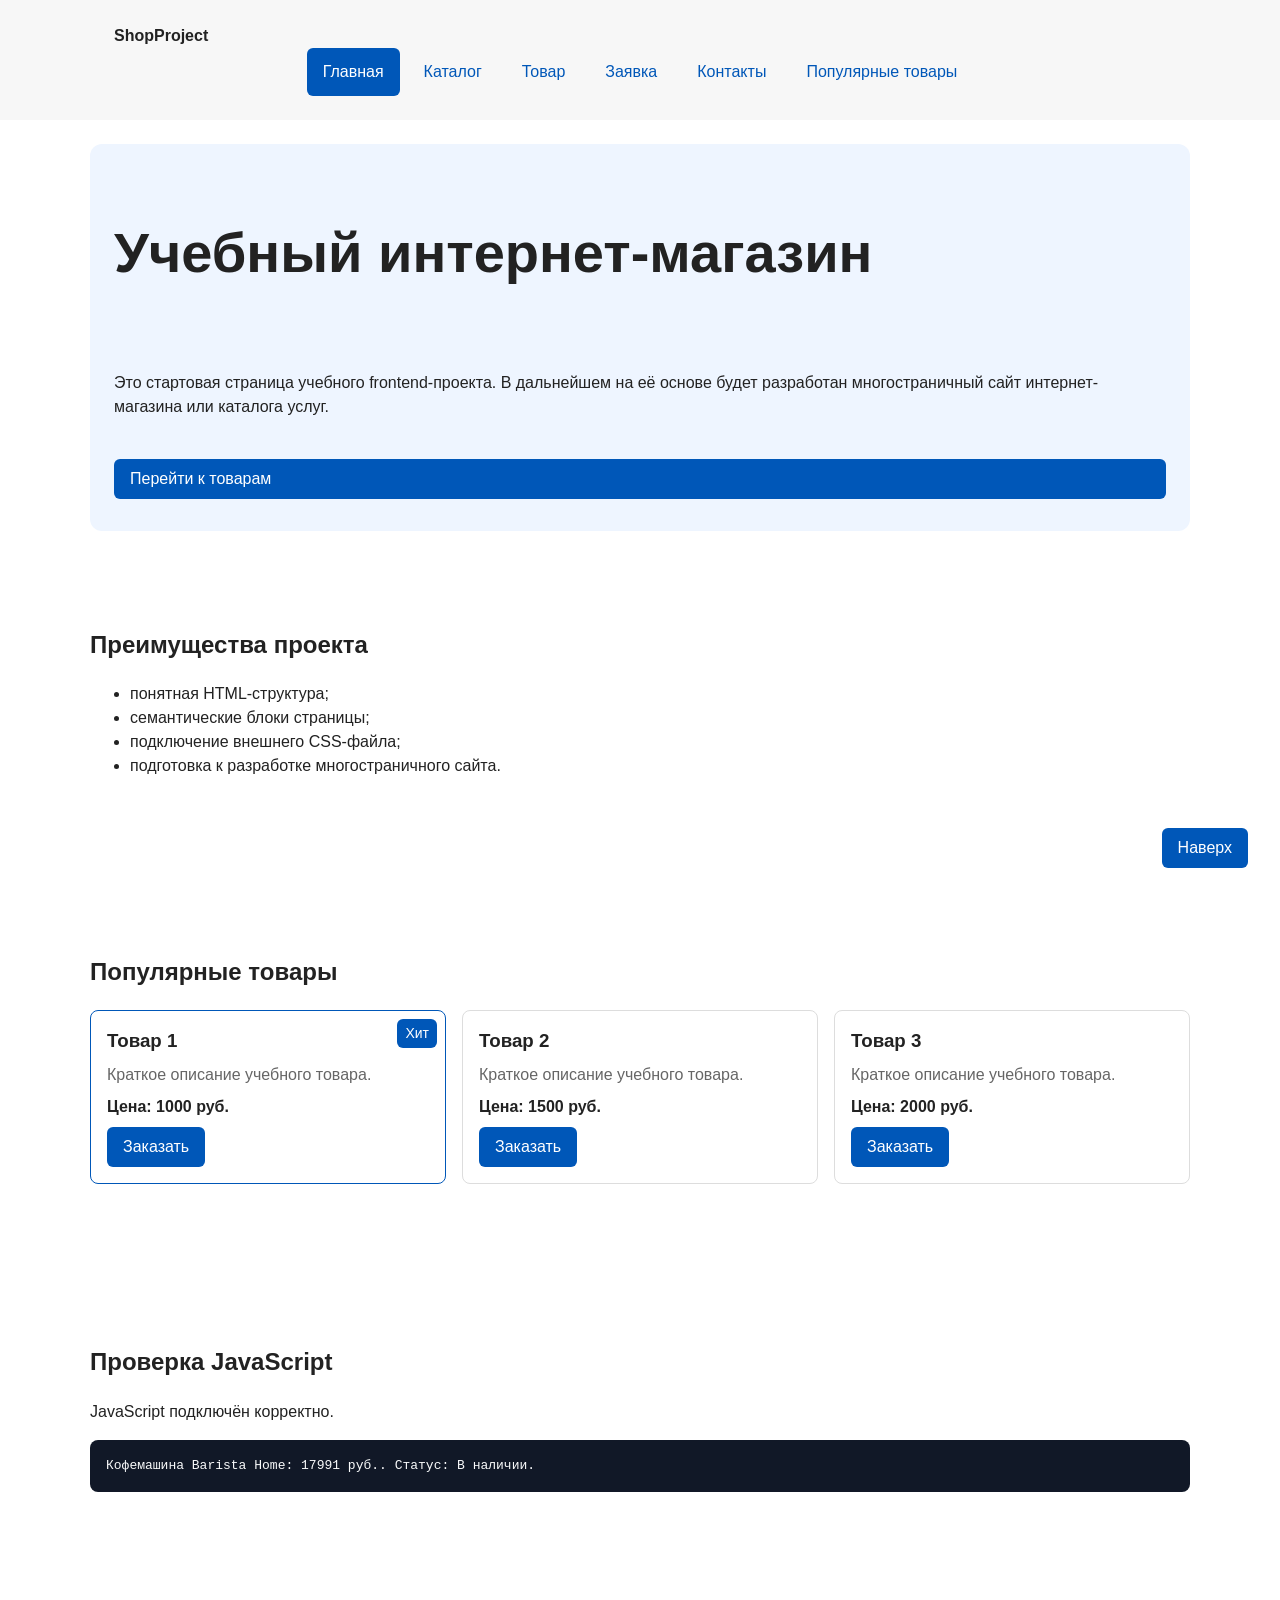
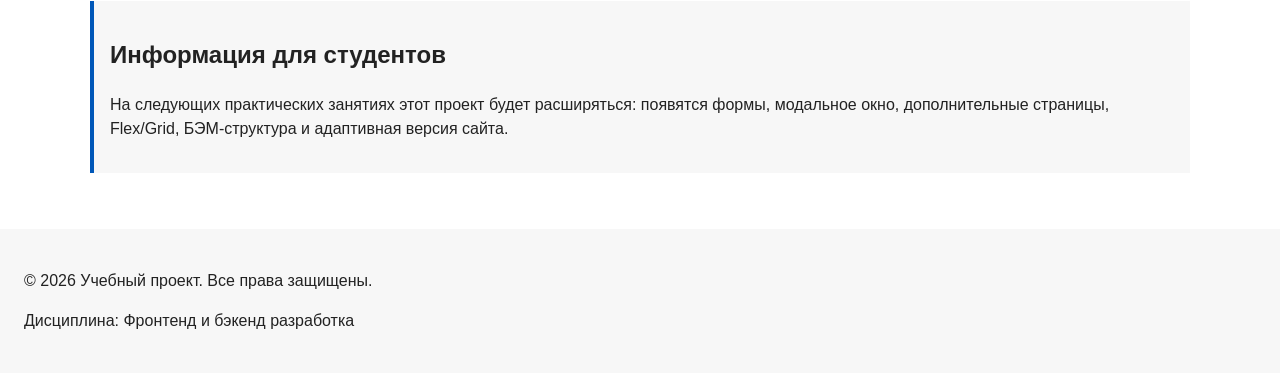
==== index.html @ e99332fe "feat: add JavaScript basics to shop project" ====
<!DOCTYPE html>
<html lang="ru">
<head>
  <meta charset="UTF-8">
  <meta name="viewport" content="width=device-width, initial-scale=1.0">
  <meta name="description" content="Главная страница учебного интернет-магазина.">
  <title>Учебный интернет-магазин</title>
  <link rel="stylesheet" href="css/style.css">
  <link rel="stylesheet" href="css/responsive.css">
  <script src="js/data.js" defer></script>
  <script src="js/main.js" defer></script>
  <script src="js/modal.js" defer></script>
</head>
<body>
  <a class="skip-link" href="#main">Перейти к основному содержимому</a>

  <header class="site-header">
    <div class="site-header__inner">
      <a class="site-header__logo" href="index.html">ShopProject</a>
      <nav class="site-nav" aria-label="Основная навигация">
        <ul class="site-nav__list">
          <li class="site-nav__item">
            <a class="site-nav__link site-nav__link--active" href="index.html" aria-current="page">
              Главная
            </a>
          </li>
          <li class="site-nav__item">
            <a class="site-nav__link" href="catalog.html">Каталог</a>
          </li>
          <li class="site-nav__item">
            <a class="site-nav__link" href="product.html">Товар</a>
          </li>
          <li class="site-nav__item">
            <a class="site-nav__link" href="order.html">Заявка</a>
          </li>
          <li class="site-nav__item">
            <a class="site-nav__link" href="contacts.html">Контакты</a>
          </li>
          <li class="site-nav__item">
            <a class="site-nav__link" href="index.html#popular">
              Популярные товары
            </a>
          </li>
        </ul>
      </nav>
    </div>
  </header>

  <main id="main">
    <section class="hero">
      <h1>Учебный интернет-магазин</h1>
      <p>
        Это стартовая страница учебного frontend-проекта.
        В дальнейшем на её основе будет разработан многостраничный сайт
        интернет-магазина или каталога услуг.
      </p>
      <a class="button button--primary" href="#popular">Перейти к товарам</a>
    </section>

    <section class="section" id="advantages">
      <h2>Преимущества проекта</h2>
      <ul class="advantages-list">
        <li>понятная HTML-структура;</li>
        <li>семантические блоки страницы;</li>
        <li>подключение внешнего CSS-файла;</li>
        <li>подготовка к разработке многостраничного сайта.</li>
      </ul>
    </section>

    <section class="section" id="popular">
      <h2>Популярные товары</h2>
      <div class="products-grid">
        <article class="product-card product-card--featured">
          <span class="product-card__badge">Хит</span>
          <h3 class="product-card__title">Товар 1</h3>
          <p class="product-card__description">Краткое описание учебного товара.</p>
          <p class="product-card__price">Цена: 1000 руб.</p>
          <button
            class="button button--primary product-card__button"
            type="button"
            data-product="Товар 1"
          >
            Заказать
          </button>
        </article>
        <article class="product-card">
          <h3 class="product-card__title">Товар 2</h3>
          <p class="product-card__description">Краткое описание учебного товара.</p>
          <p class="product-card__price">Цена: 1500 руб.</p>
          <button
            class="button button--primary product-card__button"
            type="button"
            data-product="Товар 2"
          >
            Заказать
          </button>
        </article>
        <article class="product-card">
          <h3 class="product-card__title">Товар 3</h3>
          <p class="product-card__description">Краткое описание учебного товара.</p>
          <p class="product-card__price">Цена: 2000 руб.</p>
          <button
            class="button button--primary product-card__button"
            type="button"
            data-product="Товар 3"
          >
            Заказать
          </button>
        </article>
      </div>
    </section>

    <section class="section js-check" aria-labelledby="js-check-title">
      <h2 id="js-check-title">Проверка JavaScript</h2>
      <p class="js-message">JavaScript пока не выполнился.</p>
      <pre class="product-output"></pre>
    </section>

    <aside class="aside-info">
      <h2>Информация для студентов</h2>
      <p>
        На следующих практических занятиях этот проект будет расширяться:
        появятся формы, модальное окно, дополнительные страницы, Flex/Grid,
        БЭМ-структура и адаптивная версия сайта.
      </p>
    </aside>
  </main>

  <footer class="site-footer" id="contacts">
    <p>&copy; 2026 Учебный проект. Все права защищены.</p>
    <p>Дисциплина: Фронтенд и бэкенд разработка</p>
  </footer>

  <dialog class="order-dialog" id="order-dialog" aria-labelledby="order-dialog-title">
    <h2 class="order-dialog__title" id="order-dialog-title">Оформление заявки</h2>
    <form class="order-form" id="order-form" action="#" method="post" novalidate>
      <input id="selected-product" name="selected-product" type="hidden">

      <div class="order-form__field">
        <label class="order-form__label" for="order-name">Имя</label>
        <input
          class="order-form__input"
          id="order-name"
          name="name"
          type="text"
          placeholder="Введите ваше имя"
          minlength="2"
          autocomplete="given-name"
          required
        >
      </div>

      <div class="order-form__field">
        <label class="order-form__label" for="order-email">E-mail</label>
        <input
          class="order-form__input"
          id="order-email"
          name="email"
          type="email"
          placeholder="example@mail.ru"
          autocomplete="email"
          required
        >
      </div>

      <div class="order-form__field">
        <label class="order-form__label" for="order-phone">Телефон</label>
        <input
          class="order-form__input"
          id="order-phone"
          name="phone"
          type="tel"
          inputmode="tel"
          placeholder="+7 (900) 000-00-00"
          pattern="^\+7 \(\d{3}\) \d{3}-\d{2}-\d{2}$"
          required
        >
        <small>Формат: +7 (900) 000-00-00</small>
      </div>

      <div class="order-form__field">
        <label class="order-form__label" for="order-date">Дата связи</label>
        <input
          class="order-form__input"
          id="order-date"
          name="date"
          type="date"
        >
      </div>

      <div class="order-form__field">
        <label class="order-form__label" for="order-topic">Тема заявки</label>
        <select class="order-form__select" id="order-topic" name="topic" required>
          <option value="">Выберите тему</option>
          <option value="product">Заказ товара</option>
          <option value="consultation">Консультация</option>
          <option value="delivery">Доставка</option>
        </select>
      </div>

      <div class="order-form__field order-form__field--wide">
        <label class="order-form__label" for="order-comment">Комментарий</label>
        <textarea
          class="order-form__textarea"
          id="order-comment"
          name="comment"
          rows="4"
          placeholder="Укажите дополнительную информацию"
        ></textarea>
      </div>

      <div class="order-form__field order-form__field--wide">
        <label>
          <input
            class="order-form__input"
            id="order-agreement"
            name="agreement"
            type="checkbox"
            required
          >
          Я согласен на обработку данных
        </label>
      </div>

      <div class="order-form__actions">
        <button class="button button--secondary" type="button" id="close-order-dialog">
          Закрыть
        </button>
        <button class="button button--primary" type="submit">
          Отправить заявку
        </button>
      </div>
    </form>
  </dialog>

  <p class="success-message" id="success-message" hidden>
    Форма успешно отправлена!
  </p>

  <a class="scroll-top" href="#">Наверх</a>
</body>
</html>
---- css/style.css ----
html {
  scroll-behavior: smooth;
}


/* ===============================
   1. Переменные проекта
   =============================== */

:root {
  /* Основные цвета проекта */
  --color-bg: #ffffff;
  --color-text: #222222;
  --color-muted: #666666;
  --color-primary: #0057b8;
  --color-primary-dark: #003f86;
  --color-border: #dddddd;
  --color-surface: #f7f7f7;
  --color-surface-accent: #eef5ff;
  --color-danger: #b00020;
  --color-success: #168a2f;
  --color-success-bg: #eefaf0;
  --color-white: #ffffff;

  /* Отступы */
  --space-xs: 4px;
  --space-sm: 8px;
  --space-md: 16px;
  --space-lg: 24px;
  --space-xl: 32px;

  /* Скругления */
  --radius-sm: 6px;
  --radius-md: 8px;
  --radius-lg: 12px;

  /* Размеры */
  --container-width: 1100px;
}


/* ===============================
   2. Базовые стили
   =============================== */

* {
  box-sizing: border-box;
}

body {
  margin: 0;
  font-family: Arial, sans-serif;
  line-height: 1.5;
  color: var(--color-text);
  background-color: var(--color-bg);
}

main {
  padding: var(--space-lg);
}

.site-footer {
  padding: var(--space-lg);
  background-color: var(--color-surface);
}


/* ===============================
   3. Общие элементы интерфейса
   =============================== */

a {
  color: var(--color-primary);
}

a:hover {
  color: var(--color-primary-dark);
}

a:focus-visible {
  outline: 2px solid var(--color-primary);
  outline-offset: 3px;
}

:target {
  outline: 2px dashed var(--color-primary);
  outline-offset: 4px;
}


/* ===============================
   4. Шапка и навигация (этап 4)
   =============================== */

.site-header {
  background-color: var(--color-surface);
}

.site-header__inner {
  max-width: var(--container-width);
  margin: 0 auto;
  padding: var(--space-lg);
}

.site-header__logo {
  font-weight: 700;
  color: var(--color-text);
  text-decoration: none;
}

.site-nav__list {
  display: flex;
  flex-wrap: wrap;
  justify-content: center;
  align-items: center;
  gap: var(--space-md);
  padding: 0;
  margin: var(--space-md) 0 0;
  list-style: none;
}

.site-nav__link {
  display: inline-block;
  padding: var(--space-sm) var(--space-md);
  color: var(--color-primary);
  text-decoration: none;
  border-radius: var(--radius-sm);
}

.site-nav__link:hover {
  color: var(--color-white);
  background-color: var(--color-primary);
}

.site-nav__link:focus-visible {
  outline: 2px solid var(--color-primary);
  outline-offset: 3px;
}

.site-nav__link--active {
  color: var(--color-white);
  background-color: var(--color-primary);
}


/* ===============================
   5. Компоненты страницы
   =============================== */

.hero {
  max-width: var(--container-width);
  margin: 0 auto var(--space-xl);
  padding: var(--space-xl) var(--space-lg);
  background-color: var(--color-surface-accent);
  border-radius: var(--radius-lg);
}

.section {
  max-width: var(--container-width);
  margin: 0 auto var(--space-xl);
}

.section h2 {
  margin-top: 0;
}

.aside-info {
  max-width: var(--container-width);
  margin: 0 auto var(--space-xl);
  padding: var(--space-md);
  border-left: 4px solid var(--color-primary);
  background-color: var(--color-surface);
}


/* ===============================
   6. Карточка товара (этап 6)
   =============================== */

.product-card {
  position: relative;
  display: flex;
  flex-direction: column;
  gap: var(--space-sm);
  padding: var(--space-md);
  border: 1px solid var(--color-border);
  border-radius: var(--radius-md);
  background-color: var(--color-bg);
}

.product-card:hover {
  border-color: var(--color-primary);
}

.product-card--featured {
  border-color: var(--color-primary);
}

.product-card--discount {
  border-color: var(--color-danger);
}

.product-card__title {
  margin: 0;
  color: var(--color-text);
}

.product-card__description {
  margin: 0;
  color: var(--color-muted);
}

.product-card__price {
  margin: 0;
  font-weight: 700;
}

.product-card--discount .product-card__price {
  color: var(--color-danger);
}

.product-card__button {
  margin-top: auto;
  align-self: flex-start;
}

.product-card__badge {
  position: absolute;
  top: var(--space-sm);
  right: var(--space-sm);
  padding: 4px 8px;
  font-size: 14px;
  color: var(--color-white);
  background-color: var(--color-primary);
  border-radius: var(--radius-sm);
}

.product-card--discount .product-card__badge {
  background-color: var(--color-danger);
}


/* ===============================
   7. Сетка товаров (этап 7)
   =============================== */

.products-grid {
  display: grid;
  grid-template-columns: repeat(3, 1fr);
  gap: var(--space-lg);
}


/* ===============================
   8. Хлебные крошки (этап 8)
   =============================== */

.breadcrumbs {
  max-width: var(--container-width);
  margin: 0 auto var(--space-md);
  font-size: 14px;
  color: var(--color-muted);
}

.breadcrumbs__link {
  color: var(--color-primary);
}

.breadcrumbs__current::before {
  content: " / ";
  color: var(--color-muted);
}


/* ===============================
   9. Каталог
   =============================== */

.catalog-layout {
  max-width: var(--container-width);
  margin: 0 auto var(--space-xl);
  display: grid;
  grid-template-columns: 260px 1fr;
  grid-template-areas: "filters products";
  gap: var(--space-lg);
}

.catalog-filters {
  grid-area: filters;
  position: sticky;
  top: var(--space-md);
  align-self: start;
  padding: var(--space-md);
  border: 1px solid var(--color-border);
  border-radius: var(--radius-md);
  background-color: var(--color-surface);
}

.catalog-products {
  grid-area: products;
}

.filters-form {
  display: grid;
  gap: var(--space-md);
}

.filters-form fieldset {
  margin: 0;
  padding: var(--space-md);
  border: 1px solid var(--color-border);
  border-radius: var(--radius-sm);
}

.filters-form legend {
  font-weight: 700;
}

.filters-form label {
  display: block;
  margin-bottom: var(--space-sm);
}

.filters-form input[type="number"] {
  width: 100%;
  padding: 8px 10px;
  border: 1px solid var(--color-border);
  border-radius: var(--radius-sm);
  font: inherit;
}


/* ===============================
   9.1. Страница товара
   =============================== */

.product {
  max-width: var(--container-width);
  margin: 0 auto var(--space-xl);
  display: grid;
  grid-template-columns: 1fr 1fr;
  gap: var(--space-lg);
  align-items: start;
}

.product__image {
  display: block;
  width: 100%;
  height: auto;
  border-radius: var(--radius-md);
}

.product__title {
  margin-top: 0;
}

.product__description {
  color: var(--color-muted);
}

.product__price {
  font-size: 20px;
  font-weight: 700;
}

.product-table {
  width: 100%;
  border-collapse: collapse;
}

.product-table caption {
  margin-bottom: var(--space-sm);
  font-weight: 700;
  text-align: left;
}

.product-table th,
.product-table td {
  padding: var(--space-sm) var(--space-md);
  border: 1px solid var(--color-border);
  text-align: left;
}

.product-table th {
  background-color: var(--color-surface);
}


/* ===============================
   10. Форма заявки (этап 10)
   =============================== */

.order-form__field {
  margin-bottom: var(--space-md);
}

.order-form__label {
  display: block;
  margin-bottom: var(--space-xs);
}

.order-form__input,
.order-form__select,
.order-form__textarea {
  width: 100%;
  padding: 10px 12px;
  border: 1px solid var(--color-border);
  border-radius: var(--radius-sm);
  font: inherit;
}

.order-form__input:hover,
.order-form__select:hover,
.order-form__textarea:hover {
  border-color: var(--color-primary);
}

.order-form__input:focus-visible,
.order-form__select:focus-visible,
.order-form__textarea:focus-visible {
  outline: 2px solid var(--color-primary);
  outline-offset: 3px;
}

.order-form__actions {
  display: flex;
  gap: var(--space-md);
  margin-top: var(--space-lg);
}

.order-form__input[type="checkbox"] {
  width: auto;
}

.order-form__field small {
  display: block;
  margin-top: var(--space-xs);
  color: var(--color-muted);
}

[aria-invalid="true"] {
  border-color: var(--color-danger);
}


/* ===============================
   11. Модальное окно (этап 11)
   =============================== */

.order-dialog {
  width: min(100% - 32px, 560px);
  padding: var(--space-lg);
  border: none;
  border-radius: var(--radius-lg);
}

.order-dialog::backdrop {
  background-color: rgba(0, 0, 0, 0.5);
}

.order-dialog__title {
  margin-top: 0;
}


/* ===============================
   12. Кнопки (этап 12)
   =============================== */

.button {
  display: inline-block;
  padding: var(--space-sm) var(--space-md);
  border: none;
  border-radius: var(--radius-sm);
  font: inherit;
  text-decoration: none;
  cursor: pointer;
}

.button--primary {
  color: var(--color-white);
  background-color: var(--color-primary);
}

.button--primary:hover {
  background-color: var(--color-primary-dark);
}

.button--secondary {
  color: var(--color-primary);
  background-color: transparent;
  border: 1px solid var(--color-primary);
}

.button--secondary:hover {
  color: var(--color-white);
  background-color: var(--color-primary);
}

.button:focus-visible {
  outline: 2px solid var(--color-primary);
  outline-offset: 3px;
}

.button:disabled,
.button--disabled {
  opacity: 0.6;
  cursor: not-allowed;
}


/* ===============================
   13. Сообщение об отправке
   =============================== */

.success-message {
  max-width: var(--container-width);
  margin: var(--space-lg) auto;
  padding: var(--space-md);
  border-left: 4px solid var(--color-success);
  background-color: var(--color-success-bg);
}


/* ===============================
   14. Кнопка «Наверх»
   =============================== */

.scroll-top {
  position: fixed;
  right: var(--space-lg);
  bottom: var(--space-lg);
  z-index: 10;
  padding: var(--space-sm) var(--space-md);
  color: var(--color-white);
  background-color: var(--color-primary);
  border-radius: var(--radius-sm);
  text-decoration: none;
}

.scroll-top:hover {
  color: var(--color-white);
  background-color: var(--color-primary-dark);
}

.scroll-top:focus-visible {
  outline: 2px solid var(--color-primary);
  outline-offset: 3px;
}


/* ===============================
   15. Доступность
   =============================== */

.skip-link {
  position: absolute;
  left: 16px;
  top: -100px;
  z-index: 1000;
  padding: 8px 12px;
  color: #ffffff;
  background-color: #111111;
  border-radius: 6px;
  text-decoration: none;
}

.skip-link:focus,
.skip-link:focus-visible {
  top: 16px;
}

:focus-visible {
  outline: 3px solid var(--color-primary, #0057b8);
  outline-offset: 3px;
}

.site-nav__link:focus-visible,
.button:focus-visible,
.order-form__input:focus-visible,
.order-form__textarea:focus-visible,
.order-form__select:focus-visible {
  outline: 3px solid var(--color-primary, #0057b8);
  outline-offset: 3px;
}


/* ===============================
   16. Проверка JavaScript
   =============================== */

.product-output {
  padding: 16px;
  overflow-x: auto;
  color: #f9fafb;
  background-color: #111827;
  border-radius: 8px;
}
---- css/responsive.css ----
/*
  Адаптивные стили для контрольной работы №3.
  Подход: Mobile First.
  Базовые стили рассчитаны на мобильный экран.
  Расширения добавляются через min-width медиазапросы.
*/

*,
*::before,
*::after {
  box-sizing: border-box;
}

html {
  scroll-behavior: smooth;
}

img,
video {
  max-width: 100%;
  height: auto;
}

body {
  overflow-x: hidden;
}


/* ===============================
   Контейнеры и секции
   =============================== */

.section {
  width: min(100% - 32px, 1200px);
  margin-inline: auto;
  padding-block: clamp(24px, 5vw, 64px);
}


/* ===============================
   Навигация
   =============================== */

.site-nav__list {
  display: flex;
  flex-direction: column;
  gap: var(--space-sm, 8px);
  padding: 0;
  margin: 0;
  list-style: none;
}

.site-nav__link {
  display: block;
  padding: 12px 16px;
}

@media (min-width: 768px) {
  .site-nav__list {
    flex-direction: row;
    flex-wrap: wrap;
    align-items: center;
  }
}


/* ===============================
   Sticky-шапка
   =============================== */

.site-header {
  position: static;
}

@media (min-width: 768px) {
  .site-header {
    position: sticky;
    top: 0;
    z-index: 100;
  }
}


/* ===============================
   Hero-блок
   =============================== */

.hero {
  display: grid;
  gap: var(--space-lg, 24px);
  align-items: center;
}

.hero h1 {
  font-size: clamp(28px, 7vw, 56px);
  line-height: 1.1;
}


/* ===============================
   Сетка карточек
   =============================== */

.products-grid {
  display: grid;
  grid-template-columns: 1fr;
  gap: var(--space-md, 16px);
}

.product-card {
  min-width: 0;
}

.product-card__title,
.product-card__description {
  overflow-wrap: anywhere;
}

@media (min-width: 640px) {
  .products-grid {
    grid-template-columns: repeat(2, minmax(0, 1fr));
  }
}

@media (min-width: 1024px) {
  .products-grid {
    grid-template-columns: repeat(3, minmax(0, 1fr));
  }
}


/* ===============================
   Страница каталога
   =============================== */

.catalog-layout {
  display: grid;
  grid-template-columns: 1fr;
  grid-template-areas:
    "filters"
    "products";
  gap: var(--space-lg, 24px);
}

.catalog-filters {
  position: static;
  order: -1;
}

@media (min-width: 1024px) {
  .catalog-layout {
    grid-template-columns: 280px minmax(0, 1fr);
    grid-template-areas: "filters products";
    align-items: start;
  }

  .catalog-filters {
    position: sticky;
    top: 88px;
    order: initial;
  }
}


/* ===============================
   Страница товара и изображения
   =============================== */

.product {
  grid-template-columns: 1fr;
}

@media (min-width: 768px) {
  .product {
    grid-template-columns: repeat(2, minmax(0, 1fr));
  }
}

.product__image {
  display: block;
  width: 100%;
  aspect-ratio: 3 / 2;
  object-fit: cover;
  border-radius: var(--radius-md, 8px);
}


/* ===============================
   Форма заявки
   =============================== */

.order-form {
  display: grid;
  gap: var(--space-md, 16px);
}

.order-form__field {
  display: grid;
  gap: var(--space-xs, 8px);
  margin-bottom: 0;
}

.order-form__input,
.order-form__textarea,
.order-form__select {
  width: 100%;
  min-height: 44px;
  padding: 10px 12px;
  font: inherit;
}

.order-form__input[type="checkbox"] {
  width: auto;
  min-height: auto;
}

.order-form__textarea {
  min-height: 120px;
  resize: vertical;
}

.order-form__actions {
  flex-wrap: wrap;
}

@media (min-width: 768px) {
  .order-form {
    grid-template-columns: repeat(2, minmax(0, 1fr));
  }

  .order-form__field--wide,
  .order-form__actions {
    grid-column: 1 / -1;
  }
}


/* ===============================
   Таблица характеристик
   =============================== */

.table-wrapper {
  width: 100%;
  overflow-x: auto;
  -webkit-overflow-scrolling: touch;
}

.product-table {
  width: 100%;
  min-width: 640px;
  border-collapse: collapse;
}

.product-table th,
.product-table td {
  padding: 12px;
  border: 1px solid var(--color-border, #ddd);
  text-align: left;
}


/* ===============================
   Модальное окно
   =============================== */

.order-dialog {
  width: min(100% - 32px, 560px);
  max-height: calc(100vh - 32px);
  overflow: auto;
}

.order-dialog::backdrop {
  background: rgb(0 0 0 / 0.5);
}


/* ===============================
   Кнопка «Наверх»
   =============================== */

.scroll-top {
  position: fixed;
  right: 16px;
  bottom: 16px;
  z-index: 90;
}

@media (min-width: 768px) {
  .scroll-top {
    right: 32px;
    bottom: 32px;
  }
}
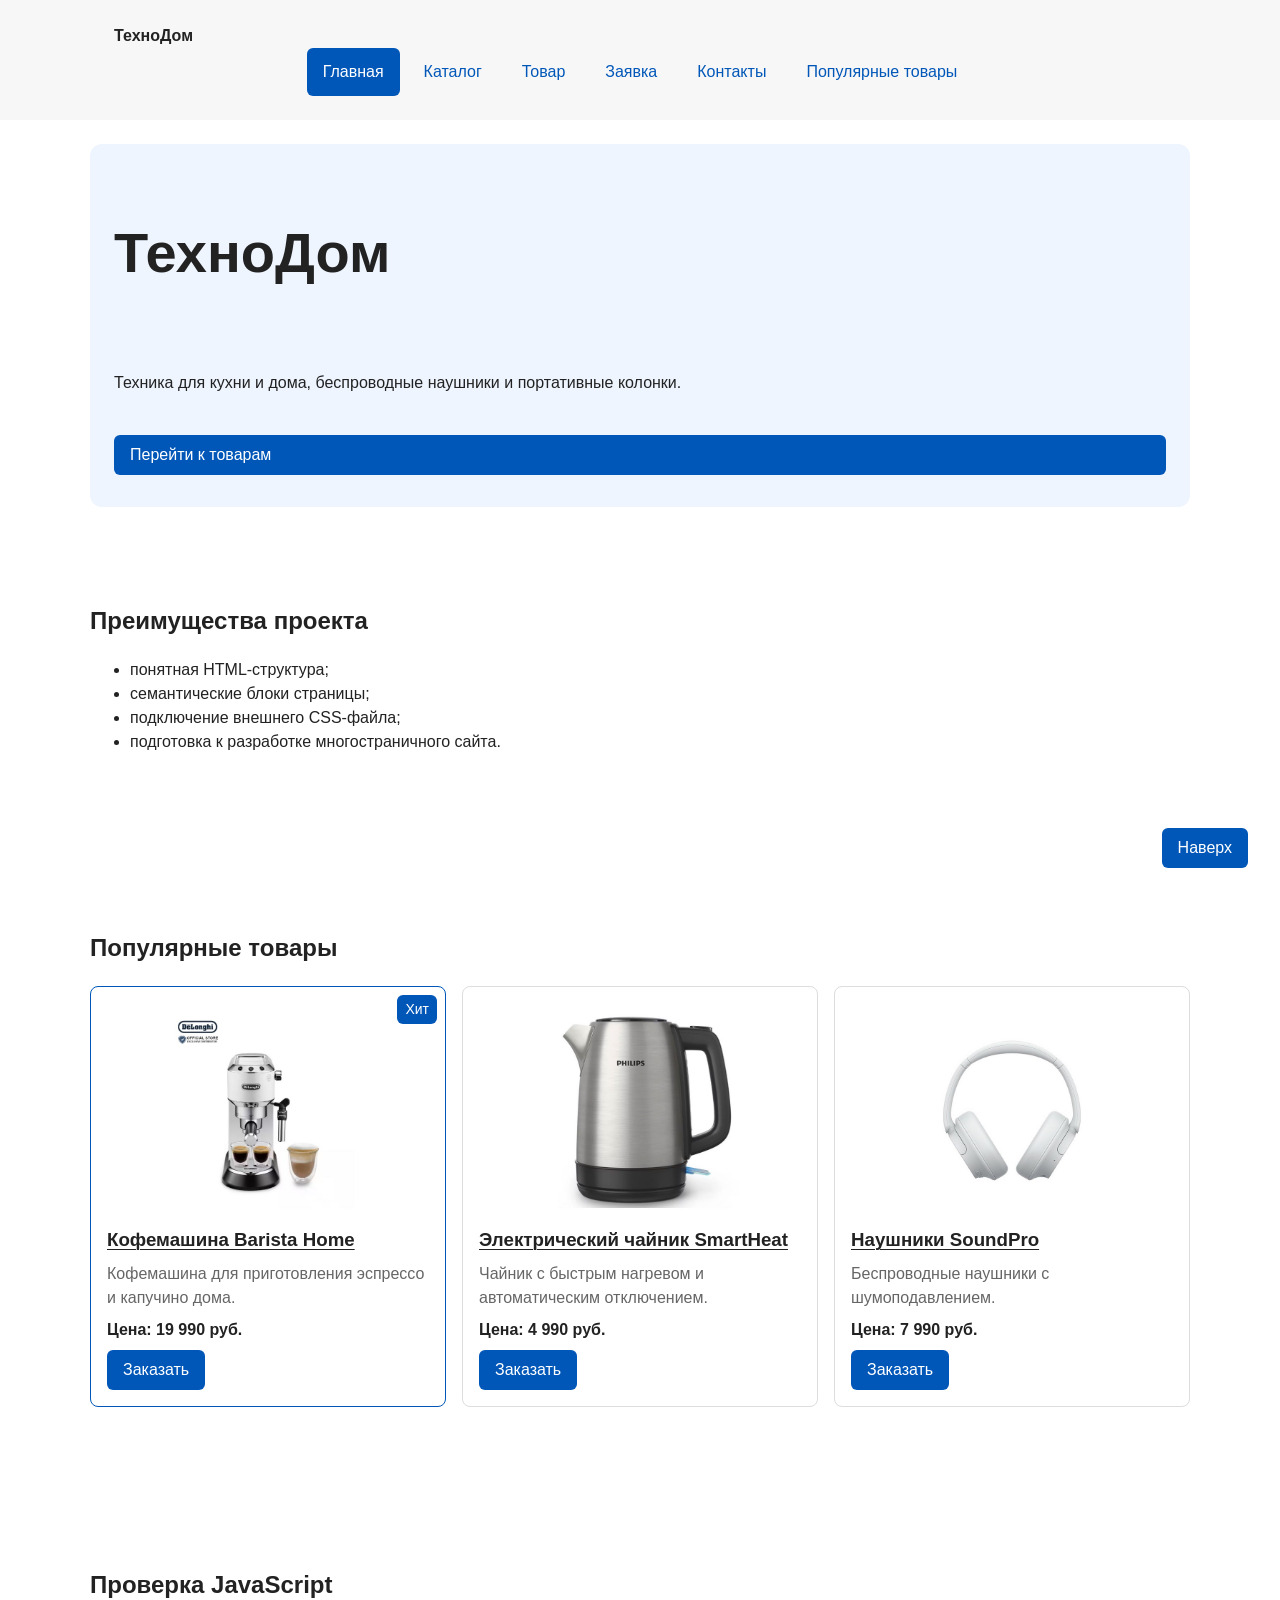
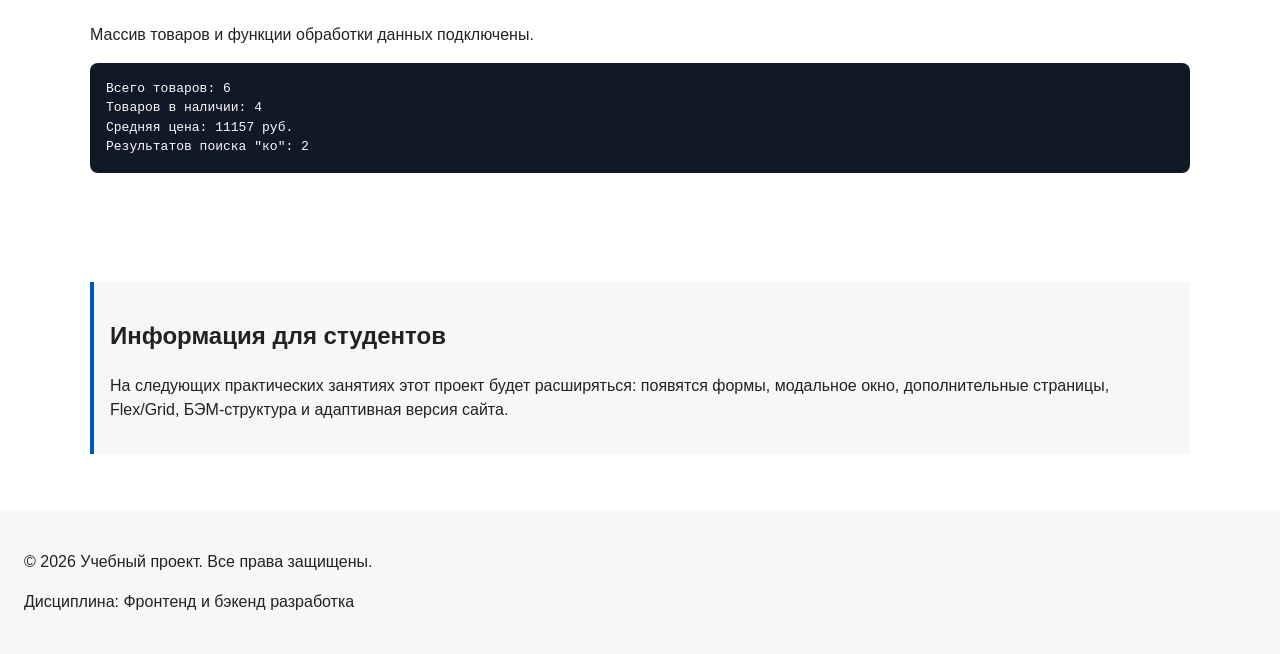
==== commit bccdd8e0: "Оформить каталог магазина ТехноДом" ====
--- a/index.html
+++ b/index.html
@@ -3,8 +3,8 @@
 <head>
   <meta charset="UTF-8">
   <meta name="viewport" content="width=device-width, initial-scale=1.0">
-  <meta name="description" content="Главная страница учебного интернет-магазина.">
-  <title>Учебный интернет-магазин</title>
+  <meta name="description" content="Главная страница магазина «ТехноДом».">
+  <title>ТехноДом — техника для дома и электроника</title>
   <link rel="stylesheet" href="css/style.css">
   <link rel="stylesheet" href="css/responsive.css">
   <script src="js/data.js" defer></script>
@@ -16,7 +16,7 @@
 
   <header class="site-header">
     <div class="site-header__inner">
-      <a class="site-header__logo" href="index.html">ShopProject</a>
+      <a class="site-header__logo" href="index.html">ТехноДом</a>
       <nav class="site-nav" aria-label="Основная навигация">
         <ul class="site-nav__list">
           <li class="site-nav__item">
@@ -48,11 +48,9 @@
 
   <main id="main">
     <section class="hero">
-      <h1>Учебный интернет-магазин</h1>
+      <h1>ТехноДом</h1>
       <p>
-        Это стартовая страница учебного frontend-проекта.
-        В дальнейшем на её основе будет разработан многостраничный сайт
-        интернет-магазина или каталога услуг.
+        Техника для кухни и дома, беспроводные наушники и портативные колонки.
       </p>
       <a class="button button--primary" href="#popular">Перейти к товарам</a>
     </section>
@@ -72,37 +70,40 @@
       <div class="products-grid">
         <article class="product-card product-card--featured">
           <span class="product-card__badge">Хит</span>
-          <h3 class="product-card__title">Товар 1</h3>
-          <p class="product-card__description">Краткое описание учебного товара.</p>
-          <p class="product-card__price">Цена: 1000 руб.</p>
+          <img class="product-card__image" src="images/product-1-photo.jpg" alt="">
+          <h3 class="product-card__title"><a href="product.html?id=1">Кофемашина Barista Home</a></h3>
+          <p class="product-card__description">Кофемашина для приготовления эспрессо и капучино дома.</p>
+          <p class="product-card__price">Цена: 19 990 руб.</p>
           <button
             class="button button--primary product-card__button"
             type="button"
-            data-product="Товар 1"
+            data-product="Кофемашина Barista Home"
           >
             Заказать
           </button>
         </article>
         <article class="product-card">
-          <h3 class="product-card__title">Товар 2</h3>
-          <p class="product-card__description">Краткое описание учебного товара.</p>
-          <p class="product-card__price">Цена: 1500 руб.</p>
+          <img class="product-card__image" src="images/product-2-photo.jpg" alt="">
+          <h3 class="product-card__title"><a href="product.html?id=2">Электрический чайник SmartHeat</a></h3>
+          <p class="product-card__description">Чайник с быстрым нагревом и автоматическим отключением.</p>
+          <p class="product-card__price">Цена: 4 990 руб.</p>
           <button
             class="button button--primary product-card__button"
             type="button"
-            data-product="Товар 2"
+            data-product="Электрический чайник SmartHeat"
           >
             Заказать
           </button>
         </article>
         <article class="product-card">
-          <h3 class="product-card__title">Товар 3</h3>
-          <p class="product-card__description">Краткое описание учебного товара.</p>
-          <p class="product-card__price">Цена: 2000 руб.</p>
+          <img class="product-card__image" src="images/product-5-photo.jpg" alt="">
+          <h3 class="product-card__title"><a href="product.html?id=5">Наушники SoundPro</a></h3>
+          <p class="product-card__description">Беспроводные наушники с шумоподавлением.</p>
+          <p class="product-card__price">Цена: 7 990 руб.</p>
           <button
             class="button button--primary product-card__button"
             type="button"
-            data-product="Товар 3"
+            data-product="Наушники SoundPro"
           >
             Заказать
           </button>
--- a/css/style.css
+++ b/css/style.css
@@ -596,3 +596,91 @@
   background-color: #111827;
   border-radius: 8px;
 }
+
+
+/* ===============================
+   17. Каталог на JavaScript
+   =============================== */
+
+.catalog-controls {
+  display: grid;
+  gap: var(--space-md);
+}
+
+.catalog-controls__group {
+  display: grid;
+  gap: var(--space-xs);
+}
+
+.catalog-controls__input,
+.catalog-controls__select {
+  width: 100%;
+  min-height: 44px;
+  padding: 8px 10px;
+  border: 1px solid var(--color-border);
+  border-radius: var(--radius-sm);
+  font: inherit;
+}
+
+.product-card__image {
+  display: block;
+  width: 100%;
+  aspect-ratio: 3 / 2;
+  object-fit: cover;
+  border-radius: var(--radius-md);
+}
+
+
+
+/* ===============================
+   18. Сообщения формы
+   =============================== */
+
+.form-error {
+  margin: 0;
+  color: var(--color-danger);
+}
+
+.form-message {
+  margin: var(--space-md) 0 0;
+  font-weight: 700;
+}
+
+.product-card__title a {
+  color: inherit;
+  text-decoration-thickness: 1px;
+  text-underline-offset: 3px;
+}
+
+.product-card__status {
+  margin: 0;
+  color: var(--color-muted);
+  align-self: flex-start;
+  display: inline-block;
+  padding: 4px 10px;
+  border-radius: var(--radius-sm);
+  background: #f1f3f5;
+  font-size: 0.875rem;
+  font-weight: 600;
+}
+
+.product-card__status--available {
+  color: #176342;
+  background: #e8f6ee;
+}
+
+.product-card__button:disabled {
+  color: #545d68;
+  background: #eef1f4;
+  border-color: #d9dfe6;
+  cursor: default;
+}
+
+.product__info .product-card__status {
+  display: table;
+  margin: 0 0 var(--space-md);
+}
+
+.product__info .button[hidden] {
+  display: none;
+}
